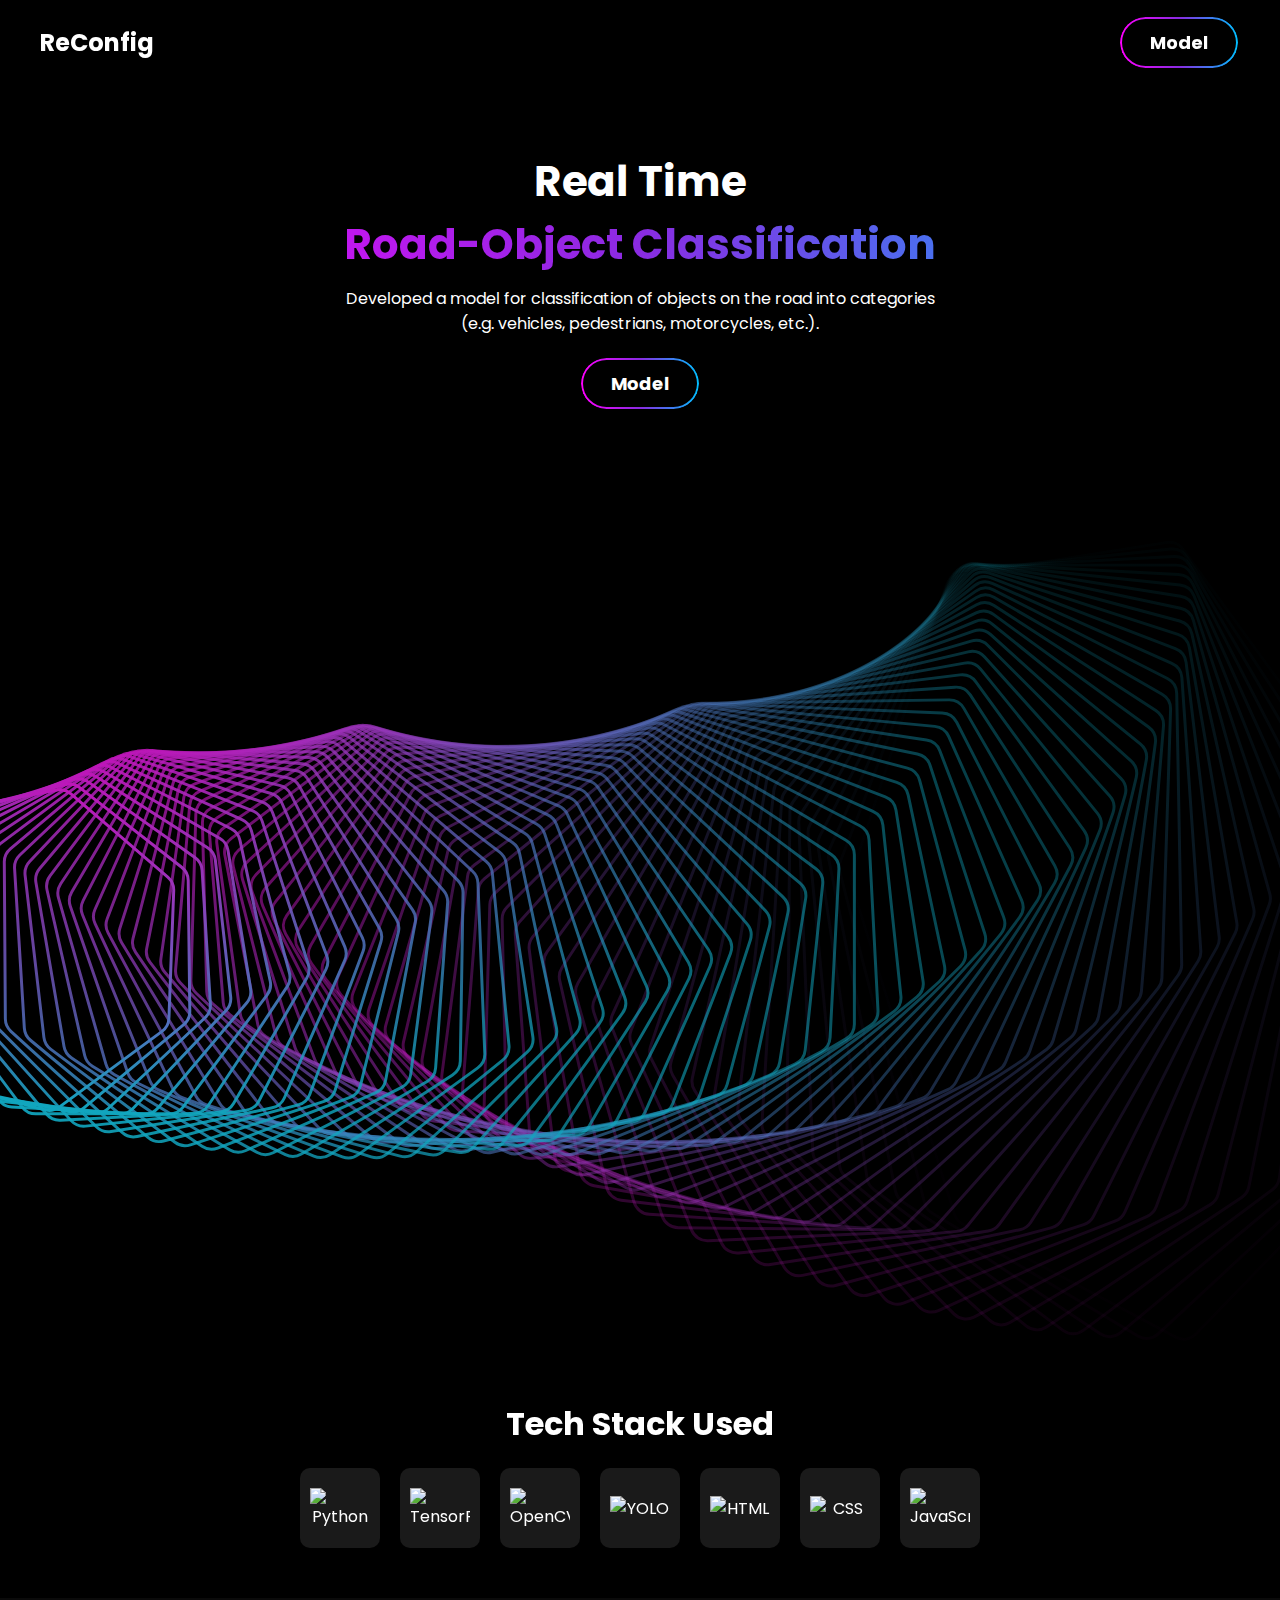
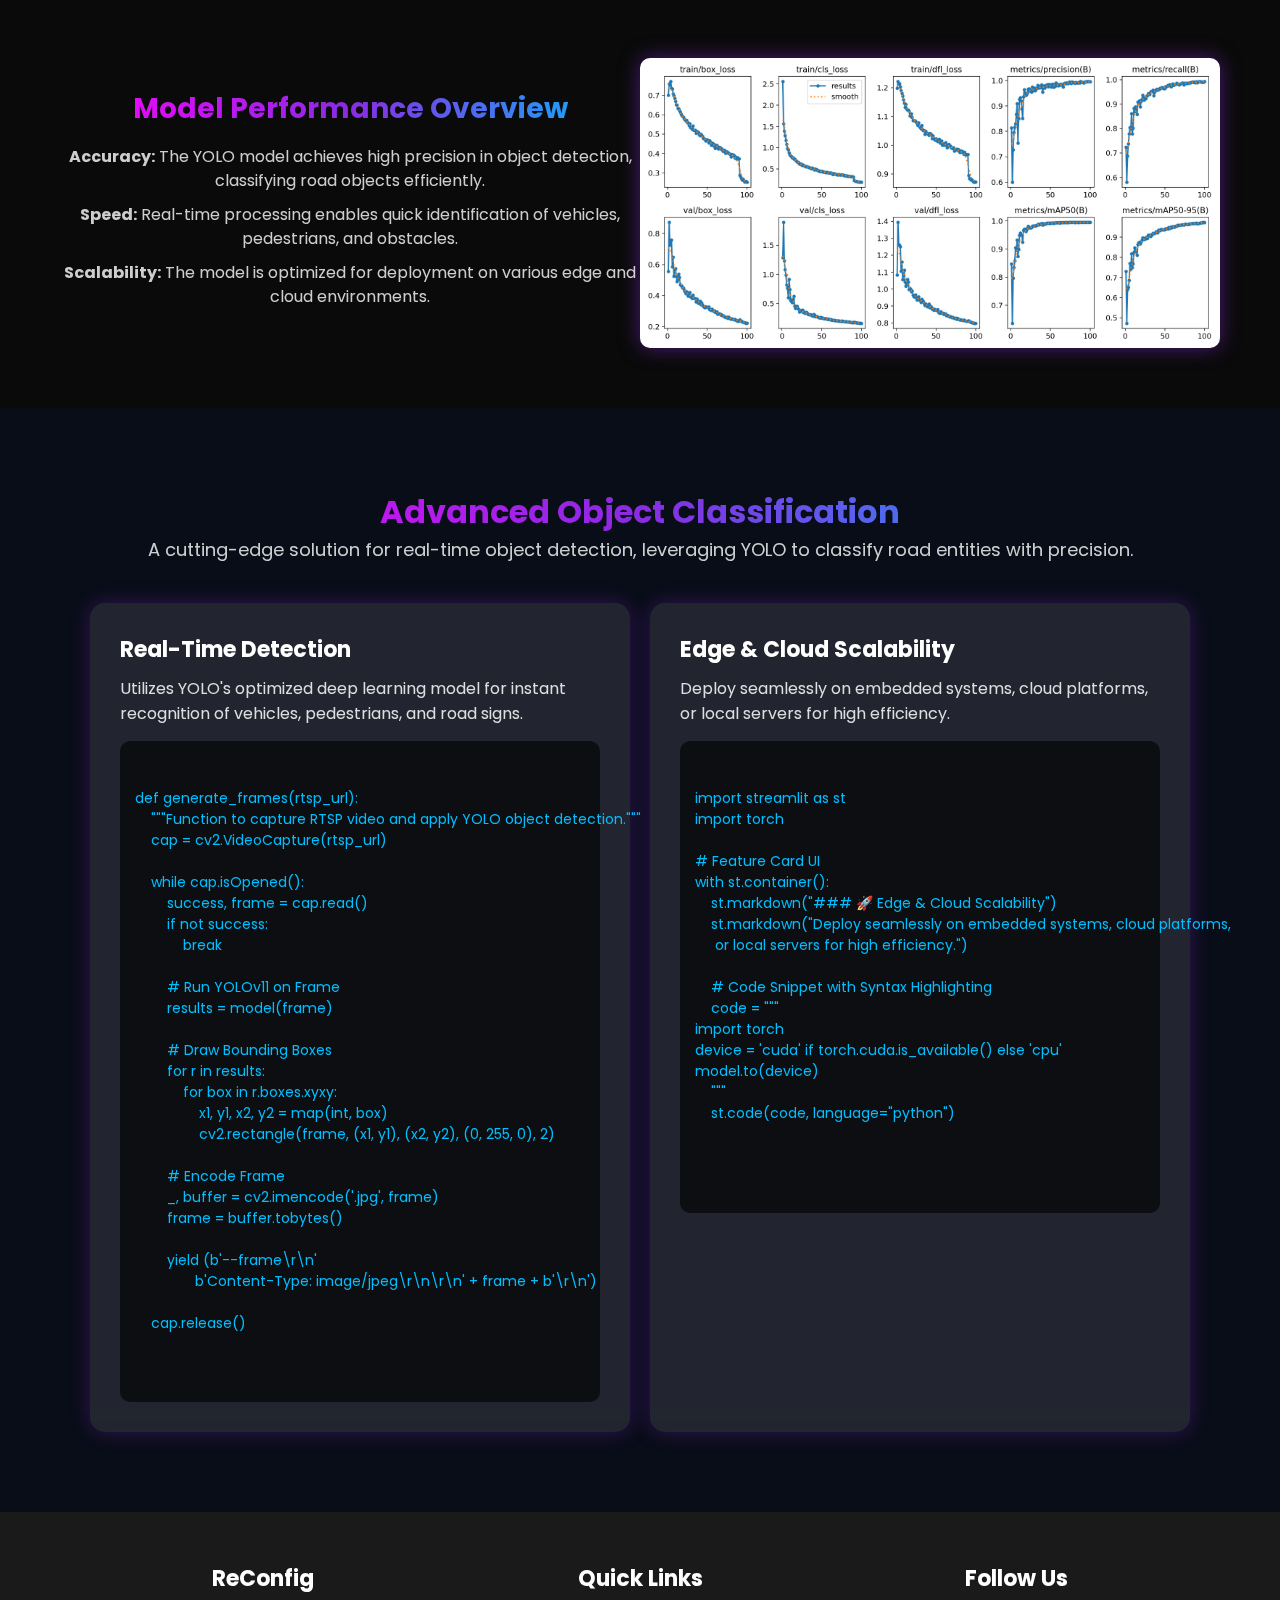
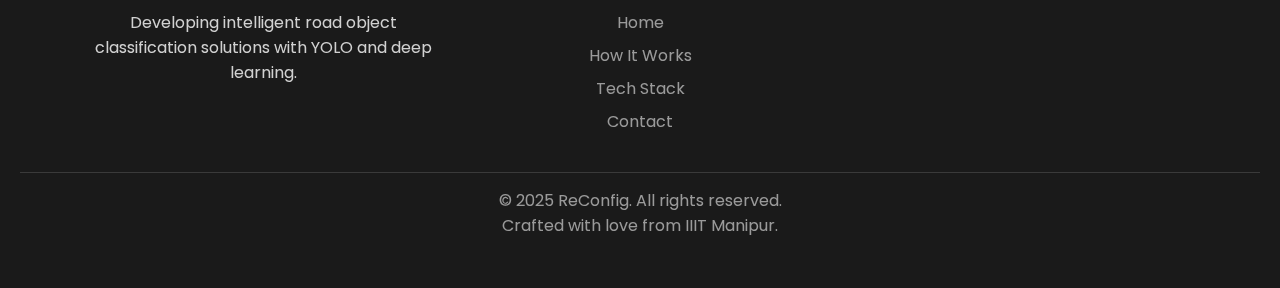
==== index.html @ 4596d0ba "init commit" ====
<!DOCTYPE html>
<html lang="en">
<head>
    <meta charset="UTF-8">
    <meta name="viewport" content="width=device-width, initial-scale=1.0">
    <title>ReConfig</title>
    <link rel="stylesheet" href="style.css">
    <!-- Swiper CSS -->
    <link rel="stylesheet" href="https://cdn.jsdelivr.net/npm/swiper@11/swiper-bundle.min.css">
</head>

<body>
    <!-- Navbar -->
    <header>
        <div class="logo">ReConfig</div>
        <a href="https://yourprojectwebsite.com" class="project-button">Model</a>
    </header>

    <!-- Hero Section -->
    <main>
        <h1 class="real-time">Real Time</h1>
        <h1 class="gradient-text">Road-Object Classification</h1>
        <p>Developed a model for classification of objects on the road into categories <br>(e.g. vehicles, pedestrians, motorcycles, etc.).</p>
        <a href="https://yourprojectwebsite.com" class="project-button centered-button">Model</a>
    </main>
    <div class="svg-container">
        <img src="loop.svg" alt="Background Pattern" class="responsive-svg">
    </div>
    
    <!-- Scroll Trigger -->
    <section class="scroll-trigger"></section>

    <!-- Team Section (Initially Hidden) -->
    <section class="team-section hidden">
        <h2>Meet Our Team</h2>
        <div class="swiper mySwiper">
            <div class="swiper-wrapper">
                <!-- Team Member 1 -->
                <div class="swiper-slide">
                    <img src="Drawing.jpg" alt="Rahul">
                    <h3>Rahul Sharma</h3>
                    <p>Frontend Developer</p>
                    <p>Handles model and website design.</p>
                </div>

                <!-- Team Member 2 -->
                <div class="swiper-slide">
                    <img src="Dance.jpg" alt="Member 2">
                    <h3>Aaryan Sinha</h3>
                    <p>Backend Developer</p>
                    <p>Manages server and model integration.</p>
                </div>

                <!-- Team Member 3 -->
                <div class="swiper-slide">
                    <img src="Hack.jpg" alt="Member Image" class="team-member-image">
                    <h3>Aishwary Raj</h3>
                    <p>UI/UX Developer</p>
                </div>
                
            </div>
            <!-- Pagination and Navigation -->
            <div class="swiper-pagination"></div>
            <div class="swiper-button-next"></div>
            <div class="swiper-button-prev"></div>
        </div>
    </section>
    <section class="tech-stack">
        <h2>Tech Stack Used</h2>
        <div class="stack-container">
            <div class="stack-item"><img src="https://cdn.jsdelivr.net/gh/devicons/devicon/icons/python/python-original.svg" alt="Python"></div>
            <div class="stack-item"><img src="https://cdn.jsdelivr.net/gh/devicons/devicon/icons/tensorflow/tensorflow-original.svg" alt="TensorFlow"></div>
            <div class="stack-item"><img src="https://cdn.jsdelivr.net/gh/devicons/devicon/icons/opencv/opencv-original.svg" alt="OpenCV"></div>
            <div class="stack-item"><img src="https://raw.githubusercontent.com/AlexeyAB/darknet/master/doc/yolo-logo.png" alt="YOLO"></div>
            <div class="stack-item"><img src="https://cdn.jsdelivr.net/gh/devicons/devicon/icons/html5/html5-original.svg" alt="HTML"></div>
            <div class="stack-item"><img src="https://cdn.jsdelivr.net/gh/devicons/devicon/icons/css3/css3-original.svg" alt="CSS"></div>
            <div class="stack-item"><img src="https://cdn.jsdelivr.net/gh/devicons/devicon/icons/javascript/javascript-original.svg" alt="JavaScript"></div>
        </div>
    </section>

    <section class="graph-section">
        <div class="text-content">
            <h2>Model Performance Overview</h2>
            <p><strong>Accuracy:</strong> The YOLO model achieves high precision in object detection, classifying road objects efficiently.</p>
            <p><strong>Speed:</strong> Real-time processing enables quick identification of vehicles, pedestrians, and obstacles.</p>
            <p><strong>Scalability:</strong> The model is optimized for deployment on various edge and cloud environments.</p>
        </div>
        <div class="graph-container">
            <img src="Graph.jpg" alt="Performance Graph">
        </div>
    </section>

    <section class="feature-section">
        <h2>Advanced Object Classification</h2>
        <p class="subtext">
            A cutting-edge solution for real-time object detection, leveraging YOLO to classify road entities with precision.
        </p>
    
        <div class="feature-container">
            <div class="feature-card">
                <h3>Real-Time Detection</h3>
                <p>Utilizes YOLO's optimized deep learning model for instant recognition of vehicles, pedestrians, and road signs.</p>
                <div class="code-snippet">
                    <pre>
def generate_frames(rtsp_url):
    """Function to capture RTSP video and apply YOLO object detection."""
    cap = cv2.VideoCapture(rtsp_url)
    
    while cap.isOpened():
        success, frame = cap.read()
        if not success:
            break

        # Run YOLOv11 on Frame
        results = model(frame)

        # Draw Bounding Boxes
        for r in results:
            for box in r.boxes.xyxy:
                x1, y1, x2, y2 = map(int, box)
                cv2.rectangle(frame, (x1, y1), (x2, y2), (0, 255, 0), 2)

        # Encode Frame
        _, buffer = cv2.imencode('.jpg', frame)
        frame = buffer.tobytes()

        yield (b'--frame\r\n'
               b'Content-Type: image/jpeg\r\n\r\n' + frame + b'\r\n')

    cap.release()
                    </pre>
                </div>
            </div>
    
            <div class="feature-card">
                <h3>Edge & Cloud Scalability</h3>
                <p>Deploy seamlessly on embedded systems, cloud platforms, or local servers for high efficiency.</p>
                <div class="code-snippet">
                    <pre>
import streamlit as st
import torch

# Feature Card UI
with st.container():
    st.markdown("### 🚀 Edge & Cloud Scalability")
    st.markdown("Deploy seamlessly on embedded systems, cloud platforms,
     or local servers for high efficiency.")

    # Code Snippet with Syntax Highlighting
    code = """
import torch
device = 'cuda' if torch.cuda.is_available() else 'cpu'
model.to(device)
    """
    st.code(code, language="python")

                    </pre>
                </div>
            </div>
        </div>
    </section>

    <footer class="footer">
        <div class="footer-container">
            <div class="footer-about">
                <h3>ReConfig</h3>
                <p>Developing intelligent road object classification solutions with YOLO and deep learning.</p>
            </div>
    
            <div class="footer-links">
                <h4>Quick Links</h4>
                <ul>
                    <li><a href="#">Home</a></li>
                    <li><a href="#">How It Works</a></li>
                    <li><a href="#">Tech Stack</a></li>
                    <li><a href="#">Contact</a></li>
                </ul>
            </div>
    
            <div class="footer-social">
                <h4>Follow Us</h4>
                <div class="social-icons">
                    <a href="https://instagram.com/Just.sk3chin" target="_blank"><i class="fab fa-instagram"></i></a>
                    <a href="#"><i class="fab fa-twitter"></i></a>
                    <a href="#"><i class="fab fa-github"></i></a>
                </div>
            </div>
        </div>
    
        <div class="footer-bottom">
            <p>© 2025 ReConfig. All rights reserved. <br>Crafted with love from IIIT Manipur.</p>
        </div>
    </footer>
    

    <!-- Swiper JS -->
    <script src="https://cdn.jsdelivr.net/npm/swiper@11/swiper-bundle.min.js"></script>

    <!-- Custom JavaScript -->
    <script>
        // Initialize Swiper
        var swiper = new Swiper(".mySwiper", {
            loop: true,
            autoplay: {
                delay: 3000,
                disableOnInteraction: false,
            },
            pagination: {
                el: ".swiper-pagination",
                clickable: true,
            },
            navigation: {
                nextEl: ".swiper-button-next",
                prevEl: ".swiper-button-prev",
            },
        });

        // Scroll effect to reveal team section
        document.addEventListener("scroll", function () {
            let teamSection = document.querySelector(".team-section");
            let triggerPosition = document.querySelector(".scroll-trigger").getBoundingClientRect().top;
            let screenHeight = window.innerHeight;

            if (triggerPosition < screenHeight * 0.75) {
                teamSection.classList.add("show");
            }
        });
    </script>

</body>
</html>
---- style.css ----
/* Import Poppins Font */
@import url('https://fonts.googleapis.com/css2?family=Poppins:wght@300;400;600&display=swap');

* {
    margin: 0;
    padding: 0;
    box-sizing: border-box;
    font-family: 'Poppins', sans-serif;
}

/* Apply solid black theme */
body {
    background: #000;
    color: white;
    text-align: center;
    overflow-x: hidden;
}

/* Transparent Navbar */
header {
    position: fixed;
    top: 0;
    width: 100%;
    display: flex;
    justify-content: space-between;
    align-items: center;
    padding: 15px 40px;
    background: rgba(0, 0, 0, 0.5); /* Semi-transparent */
    backdrop-filter: blur(5px); /* Blurred background */
    z-index: 1000;
}

/* Website Name */
.logo {
    font-size: 24px;
    font-weight: bold;
    color: white;
}

/* Project Button */
.project-button {
    text-decoration: none;
    background: black;
    color: white;
    padding: 12px 30px;
    border-radius: 50px;
    font-size: 18px;
    font-weight: bold;
    border: 2px solid transparent;
    display: inline-block;
    position: relative;
    z-index: 10;
}

/* Gradient Border Effect */
.project-button::before {
    content: "";
    position: absolute;
    inset: 0;
    padding: 2px;
    border-radius: 50px;
    background: linear-gradient(90deg, #ff00ff, #8a2be2, #00bfff);
    -webkit-mask: 
        linear-gradient(black, black) content-box, 
        linear-gradient(black, black);
    mask-composite: exclude;
    -webkit-mask-composite: destination-out;
    z-index: -1;
}

.project-button:hover {
    background: #ff1e4d;
}

/* Centered Project Button */
.centered-button {
    margin-top: 20px;
}

/* Main Content Styling */
main {
    margin-top: 150px;
    position: relative;
    z-index: 5;
}

.real-time {
    font-size: 42px;
    font-weight: bold;
    color: white;
}

/* Gradient Text Effect */
.gradient-text {
    font-size: 42px;
    font-weight: bold;
    margin-bottom: 10px;
    background: linear-gradient(to right, #ff00ff, #8a2be2, #00bfff);
    background-clip: text;
    -webkit-background-clip: text;
    -webkit-text-fill-color: transparent;
}

.svg-container {
    position: absolute;
    bottom: -450px; /* Move further down */
    left: 0;
    width: 100%;
    display: flex;
    justify-content: center;
    pointer-events: none; /* Prevents interaction */
}

.responsive-svg {
    width: 100%;
    max-width: 1600px; /* Keep it responsive */
    height: auto;
    opacity: 0.75;
}

/* Scroll Trigger */
.scroll-trigger {
    height: 100vh;
    width: 100%;
}

/* Initially Hide Team Section */
.team-section {
    position: relative;
    text-align: center;
    padding: 50px 0;
    color: white;
    opacity: 0;
    transform: translateY(50px);
    transition: opacity 0.6s ease-out, transform 0.6s ease-out;
    margin-top: -300px; /* Reduced gap for better flow */
}

/* Blur Background Effect Only Behind the Team Section */
.team-section::before {
    content: "";
    position: absolute;
    top: 0;
    left: 0;
    width: 100%;
    height: 100%;
    background: rgba(0, 0, 0, 0.3); /* Slight transparency */
    backdrop-filter: blur(10px); /* Blur effect */
    z-index: -1; /* Keeps it behind the content */
}


.team-section h2 {
    font-size: 36px;
    font-weight: 700;
    margin-bottom: 20px;
    color: white;
}

/* Show When Scrolled Into View */
.team-section.show {
    opacity: 1;
    transform: translateY(0);
}

/* Swiper Styles */
.swiper {
    width: 80%;
    max-width: 900px;
    margin: auto;
}

.swiper-slide {
    background: rgba(255, 255, 255, 0.1);
    border-radius: 10px;
    padding: 20px;
}

.swiper-slide img {
    width: 250px;  /* Increase size */
    height: 250px; /* Keep it proportional */
    border-radius: 50%;
    transition: transform 0.3s ease-in-out;
}

.swiper-slide img:hover {
    transform: scale(1.1); /* Slight zoom effect on hover */
}


.swiper-pagination-bullet {
    background: white;
}

/* Responsive Fixes */
@media (max-width: 768px) {
    .real-time, .gradient-text {
        font-size: 32px; /* Smaller text on mobile */
    }

    .project-button {
        padding: 10px 20px;
        font-size: 16px;
    }

    .team-section {
        margin-top: -80px;
    }

    .svg-container {
        bottom: -30px; /* Adjusted for better mobile view */
    }
}

.tech-stack {
    text-align: center;
    padding: 50px 0;
    background: rgba(0, 0, 0, 0.5);
    backdrop-filter: blur(10px);
    margin-top: 20px;
}

.tech-stack h2 {
    font-size: 32px;
    font-weight: 700;
    margin-bottom: 20px;
    color: white;
}

.stack-container {
    display: flex;
    justify-content: center;
    gap: 20px;
    flex-wrap: wrap;
}

.stack-item {
    width: 80px;
    height: 80px;
    display: flex;
    justify-content: center;
    align-items: center;
    background: rgba(255, 255, 255, 0.1);
    border-radius: 10px;
    padding: 10px;
    transition: transform 0.3s ease-in-out;
}

.stack-item img {
    width: 60px;
    height: auto;
}

.stack-item:hover {
    transform: scale(1.1);
}


.graph-section {
    display: flex;
    align-items: center;
    justify-content: space-between;
    padding: 60px;
    background: #0a0a0a; /* Dark theme */
    color: white;
}

.text-content {
    flex: 1;
    max-width: 50%;
}

.text-content h2 {
    font-size: 28px;
    margin-bottom: 15px;
    background: linear-gradient(90deg, #ff00ff, #8a2be2, #00bfff);
    -webkit-background-clip: text;
    -webkit-text-fill-color: transparent;
}

.text-content p {
    font-size: 16px;
    line-height: 1.5;
    margin-bottom: 10px;
    opacity: 0.8;
}

.graph-container {
    flex: 1;
    display: flex;
    justify-content: center;
}

.graph-container img {
    width: 100%;
    max-width: 700px;
    border-radius: 10px;
    box-shadow: 0 0 20px rgba(138, 43, 226, 0.5);
    transition: transform 0.3s ease-in-out;
}

.graph-container img:hover {
    transform: scale(1.05);
}

.feature-section {
    text-align: center;
    padding: 80px 40px;
    background: #090d18;
    color: white;
}

.feature-section h2 {
    font-size: 32px;
    background: linear-gradient(90deg, #ff00ff, #8a2be2, #00bfff);
    -webkit-background-clip: text;
    -webkit-text-fill-color: transparent;
}

.subtext {
    font-size: 18px;
    margin-bottom: 40px;
    opacity: 0.8;
}

.feature-container {
    display: flex;
    justify-content: center;
    gap: 20px;
    flex-wrap: wrap;
}

.feature-card {
    background: rgba(255, 255, 255, 0.1);
    backdrop-filter: blur(10px);
    border-radius: 15px;
    padding: 30px;
    width: 45%;
    min-width: 300px;
    text-align: left;
    box-shadow: 0 0 20px rgba(138, 43, 226, 0.3);
    transition: transform 0.3s ease-in-out;
}

.feature-card:hover {
    transform: scale(1.05);
}

.feature-card h3 {
    font-size: 22px;
    margin-bottom: 10px;
}

.feature-card p {
    font-size: 16px;
    opacity: 0.85;
}

.code-snippet {
    background: rgba(0, 0, 0, 0.6);
    padding: 15px;
    border-radius: 10px;
    margin-top: 15px;
    font-family: monospace;
    font-size: 14px;
    white-space: pre-wrap;
    color: #00bfff;
}


.footer {
    background: rgba(255, 255, 255, 0.1);
    backdrop-filter: blur(10px);
    color: white;
    padding: 50px 20px;
    text-align: center;
}

.footer-container {
    display: flex;
    justify-content: space-between;
    flex-wrap: wrap;
    max-width: 1100px;
    margin: auto;
    gap: 30px;
}

.footer-about, .footer-links, .footer-social {
    flex: 1;
    min-width: 250px;
}

.footer h3, .footer h4 {
    font-size: 22px;
    margin-bottom: 15px;
}

.footer p, .footer ul {
    font-size: 16px;
    opacity: 0.8;
}

.footer ul {
    list-style: none;
    padding: 0;
}

.footer ul li {
    margin: 8px 0;
}

.footer ul li a {
    text-decoration: none;
    color: white;
    opacity: 0.7;
    transition: opacity 0.3s;
}

.footer ul li a:hover {
    opacity: 1;
}

.social-icons a {
    color: white;
    font-size: 22px;
    margin: 0 10px;
    transition: transform 0.3s;
}

.social-icons a:hover {
    transform: scale(1.2);
    color: #00bfff;
}

.footer-bottom {
    margin-top: 30px;
    border-top: 1px solid rgba(255, 255, 255, 0.2);
    padding-top: 15px;
    font-size: 14px;
    opacity: 0.7;
}
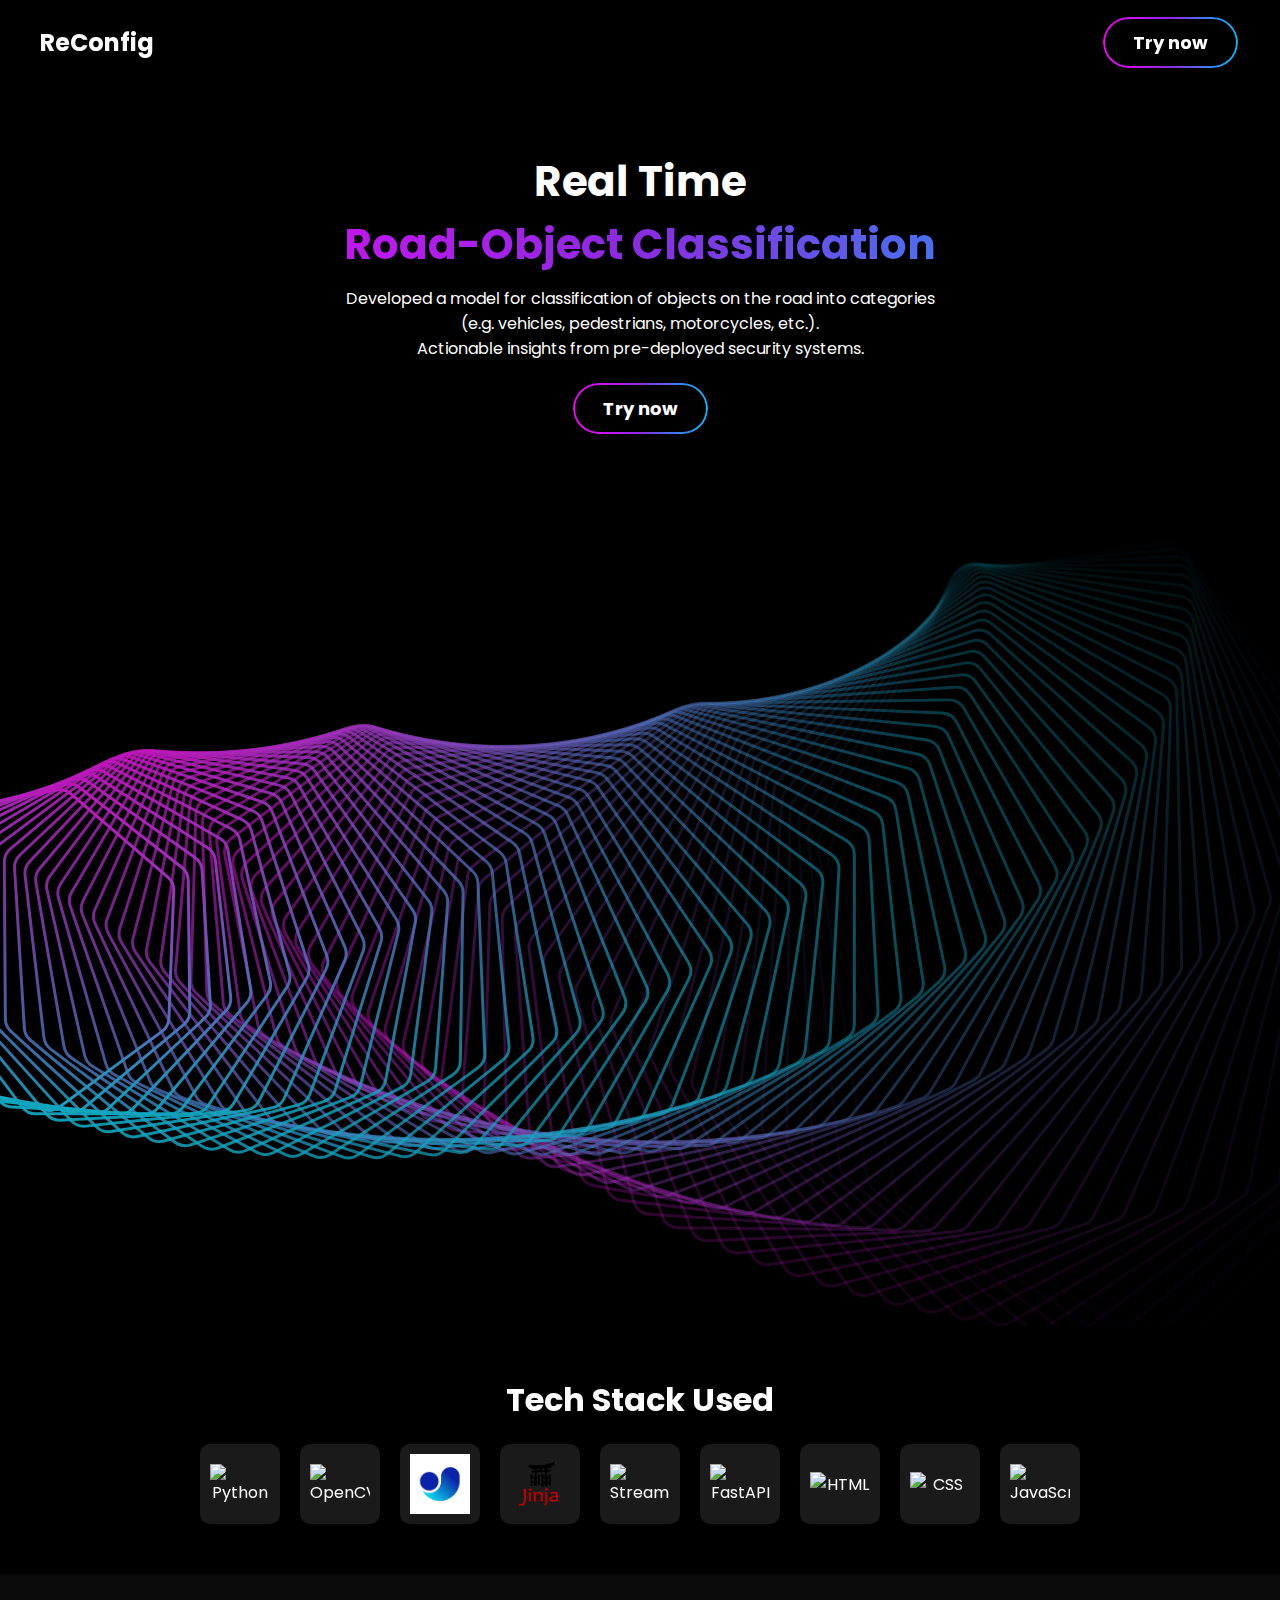
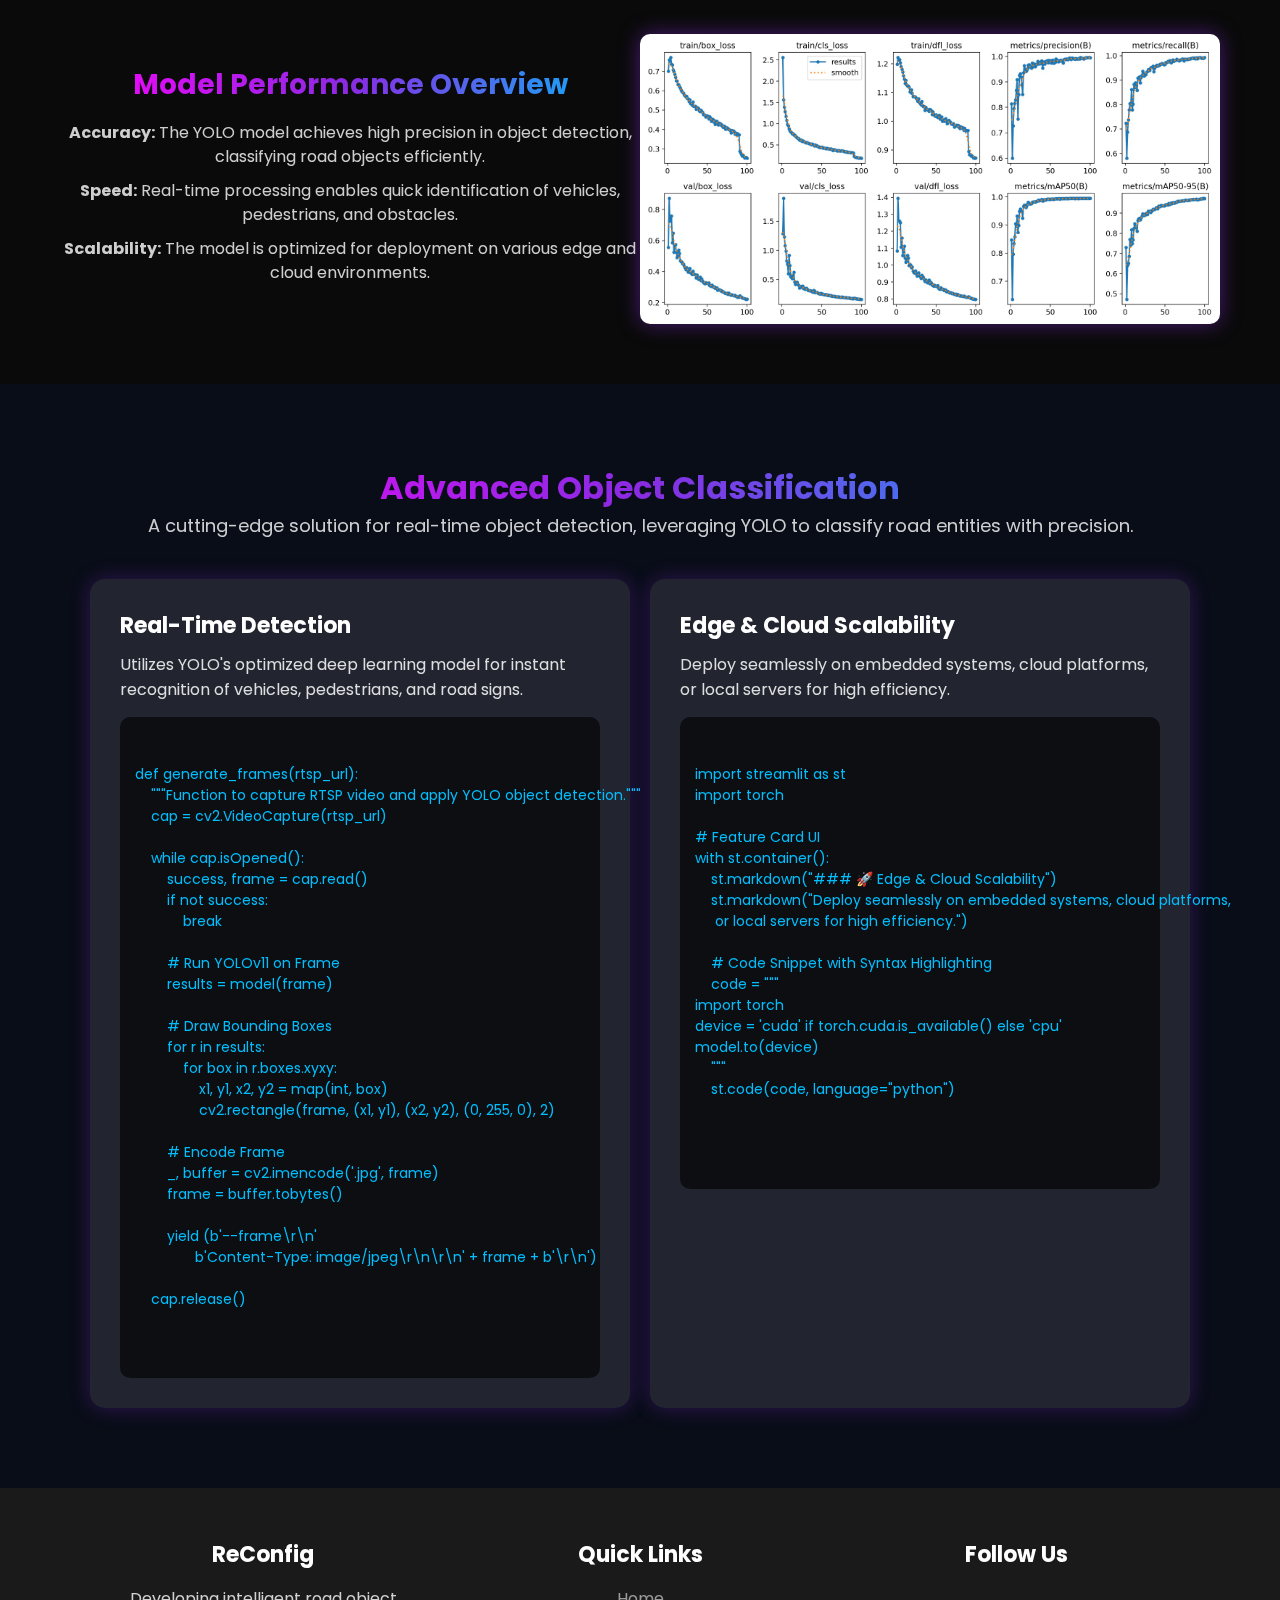
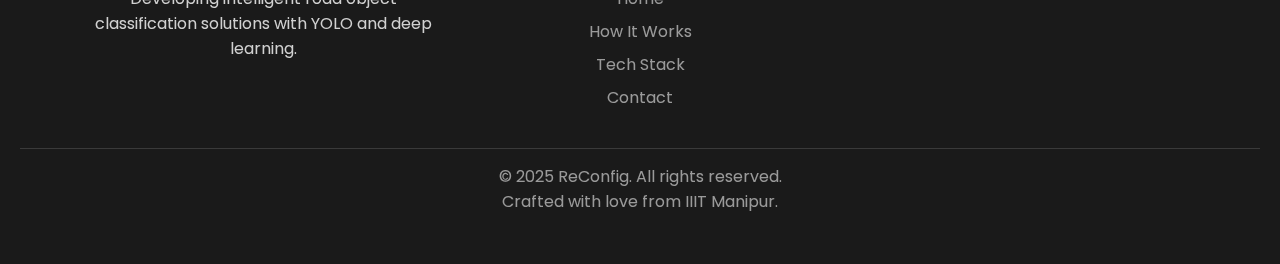
==== commit a9081059: "2nd commit" ====
--- a/index.html
+++ b/index.html
@@ -13,7 +13,7 @@
     <!-- Navbar -->
     <header>
         <div class="logo">ReConfig</div>
-        <a href="https://yourprojectwebsite.com" class="project-button">Model</a>
+        <a href="https://yourprojectwebsite.com" class="project-button">Try now</a>
     </header>
 
     <!-- Hero Section -->
@@ -21,7 +21,8 @@
         <h1 class="real-time">Real Time</h1>
         <h1 class="gradient-text">Road-Object Classification</h1>
         <p>Developed a model for classification of objects on the road into categories <br>(e.g. vehicles, pedestrians, motorcycles, etc.).</p>
-        <a href="https://yourprojectwebsite.com" class="project-button centered-button">Model</a>
+        <p>Actionable insights from pre-deployed security systems.</p>
+        <a href="https://yourprojectwebsite.com" class="project-button centered-button">Try now</a>
     </main>
     <div class="svg-container">
         <img src="loop.svg" alt="Background Pattern" class="responsive-svg">
@@ -35,29 +36,39 @@
         <h2>Meet Our Team</h2>
         <div class="swiper mySwiper">
             <div class="swiper-wrapper">
+    
                 <!-- Team Member 1 -->
-                <div class="swiper-slide">
+                <div class="swiper-slide team-card">
                     <img src="Drawing.jpg" alt="Rahul">
                     <h3>Rahul Sharma</h3>
                     <p>Frontend Developer</p>
                     <p>Handles model and website design.</p>
-                </div>
-
+                    <a href="https://www.linkedin.com/in/rahulsharma2k4" target="_blank" class="linkedin-link">
+                        <i class="fab fa-linkedin"></i> LinkedIn
+                    </a>
+                </div>
+    
                 <!-- Team Member 2 -->
-                <div class="swiper-slide">
-                    <img src="Dance.jpg" alt="Member 2">
+                <div class="swiper-slide team-card">
+                    <img src="Dance.jpg" alt="Aaryan Sinha">
                     <h3>Aaryan Sinha</h3>
                     <p>Backend Developer</p>
                     <p>Manages server and model integration.</p>
-                </div>
-
+                    <a href="https://www.linkedin.com/in/aaryankumarsinha" target="_blank" class="linkedin-link">
+                        <i class="fab fa-linkedin"></i> LinkedIn
+                    </a>
+                </div>
+    
                 <!-- Team Member 3 -->
-                <div class="swiper-slide">
-                    <img src="Hack.jpg" alt="Member Image" class="team-member-image">
+                <div class="swiper-slide team-card">
+                    <img src="Hack.jpg" alt="Aishwary Raj">
                     <h3>Aishwary Raj</h3>
-                    <p>UI/UX Developer</p>
-                </div>
-                
+                    <p>UI/UX Designer</p>
+                    <a href="https://www.linkedin.com/in/aishwary-raj-63b434290" target="_blank" class="linkedin-link">
+                        <i class="fab fa-linkedin"></i> LinkedIn
+                    </a>
+                </div>
+    
             </div>
             <!-- Pagination and Navigation -->
             <div class="swiper-pagination"></div>
@@ -65,19 +76,22 @@
             <div class="swiper-button-prev"></div>
         </div>
     </section>
+        
     <section class="tech-stack">
         <h2>Tech Stack Used</h2>
         <div class="stack-container">
             <div class="stack-item"><img src="https://cdn.jsdelivr.net/gh/devicons/devicon/icons/python/python-original.svg" alt="Python"></div>
-            <div class="stack-item"><img src="https://cdn.jsdelivr.net/gh/devicons/devicon/icons/tensorflow/tensorflow-original.svg" alt="TensorFlow"></div>
             <div class="stack-item"><img src="https://cdn.jsdelivr.net/gh/devicons/devicon/icons/opencv/opencv-original.svg" alt="OpenCV"></div>
-            <div class="stack-item"><img src="https://raw.githubusercontent.com/AlexeyAB/darknet/master/doc/yolo-logo.png" alt="YOLO"></div>
+            <div class="stack-item"><img src="ultralytics.png" alt="YOLO"></div>
+            <div class="stack-item"><img src="jinja.png" alt="Jinja2"></div>
+            <div class="stack-item"><img src="https://streamlit.io/images/brand/streamlit-mark-color.png" alt="Streamlit"></div>
+            <div class="stack-item"><img src="https://cdn.jsdelivr.net/gh/devicons/devicon/icons/fastapi/fastapi-original.svg" alt="FastAPI"></div>
             <div class="stack-item"><img src="https://cdn.jsdelivr.net/gh/devicons/devicon/icons/html5/html5-original.svg" alt="HTML"></div>
             <div class="stack-item"><img src="https://cdn.jsdelivr.net/gh/devicons/devicon/icons/css3/css3-original.svg" alt="CSS"></div>
             <div class="stack-item"><img src="https://cdn.jsdelivr.net/gh/devicons/devicon/icons/javascript/javascript-original.svg" alt="JavaScript"></div>
         </div>
     </section>
-
+    
     <section class="graph-section">
         <div class="text-content">
             <h2>Model Performance Overview</h2>
--- a/style.css
+++ b/style.css
@@ -133,7 +133,7 @@
     opacity: 0;
     transform: translateY(50px);
     transition: opacity 0.6s ease-out, transform 0.6s ease-out;
-    margin-top: -300px; /* Reduced gap for better flow */
+    margin-top: -400px; /* Reduced gap for better flow */
 }
 
 /* Blur Background Effect Only Behind the Team Section */
@@ -439,3 +439,26 @@
     font-size: 14px;
     opacity: 0.7;
 }
+
+.linkedin-link {
+    display: inline-block;
+    margin-top: 10px;
+    padding: 8px 15px;
+    color: white;
+    background-color: #0077b5; /* LinkedIn blue */
+    border-radius: 5px;
+    font-size: 16px;
+    font-weight: bold;
+    text-decoration: none;
+    transition: background-color 0.3s ease, transform 0.3s ease;
+}
+
+.linkedin-link:hover {
+    background-color: #005582;
+    transform: scale(1.1);
+}
+
+/* LinkedIn Icon */
+.linkedin-link i {
+    margin-right: 5px;
+}